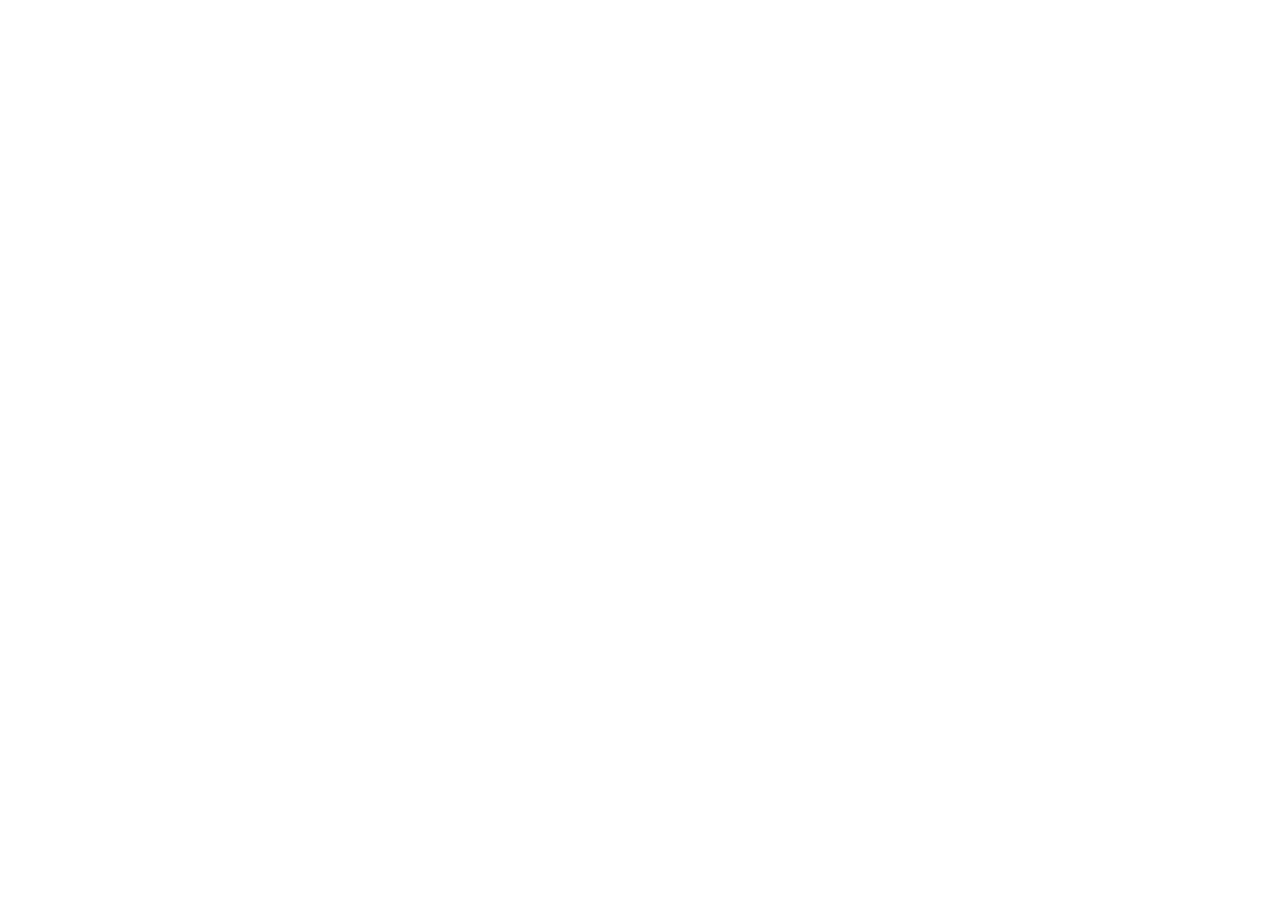
==== index.html @ 6481aedf "added" ====
<!DOCTYPE html>
<html lang="en">
<head>
    <meta charset="UTF-8">
    <meta name="viewport" content="width=device-width, initial-scale=1.0">
    <title>Final</title>
    <link rel="stylesheet" href="style.css">
</head>
<body>
    



    <script src="main.js"></script>
</body>
</html>
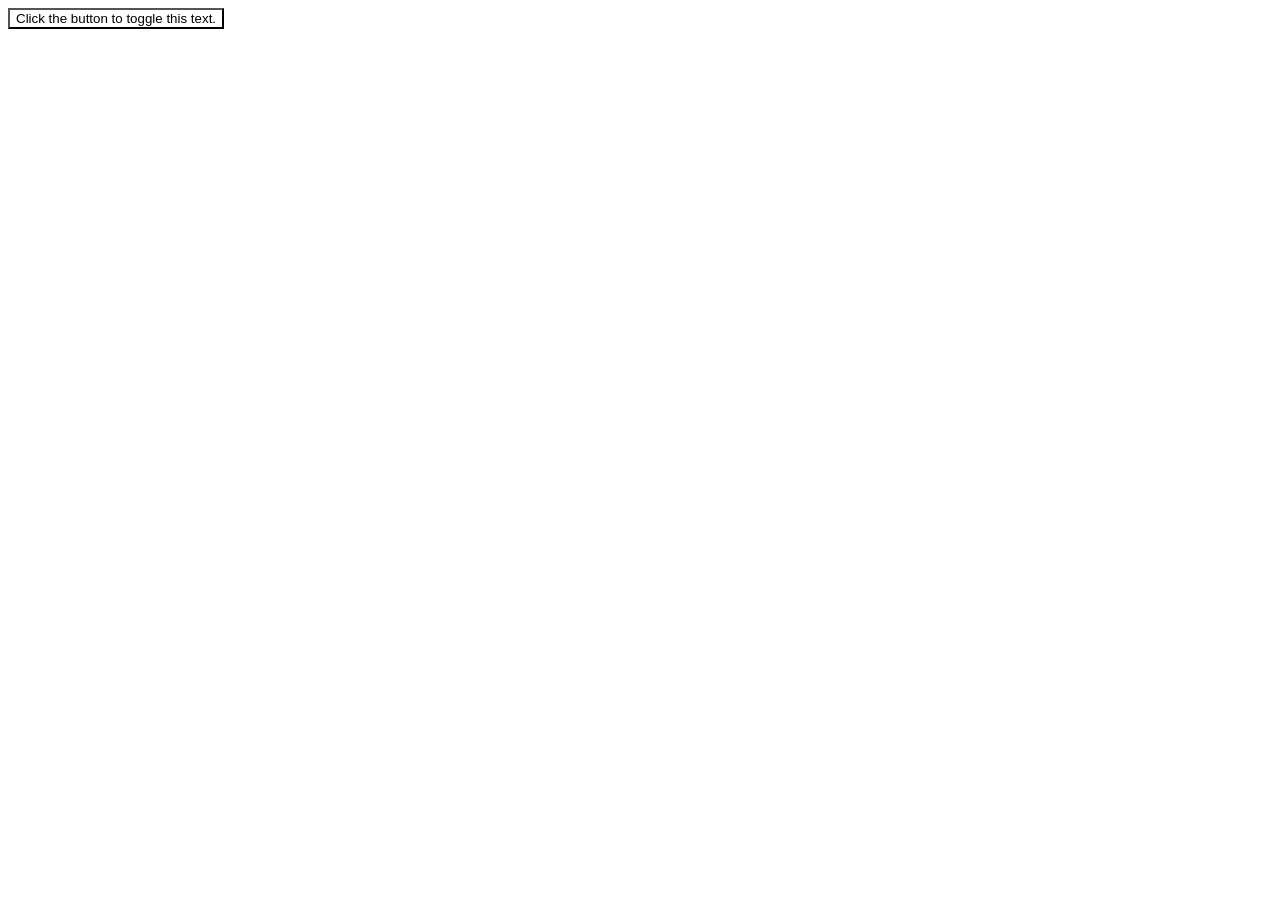
==== commit 94bfdb4d: "added all files" ====
--- a/index.html
+++ b/index.html
@@ -5,11 +5,21 @@
     <meta name="viewport" content="width=device-width, initial-scale=1.0">
     <title>Final</title>
     <link rel="stylesheet" href="style.css">
+    <script src="main.js" defer></script>
 </head>
 <body>
     
+<style>
+  .strikethrough {
+    text-decoration: line-through;
+  }
+</style>
+
+<button onclick="toggleStrikethrough()" id="my-text">Click the button to toggle this text.</button>
 
 
+
+    
 
     <script src="main.js"></script>
 </body>
--- a/style.css
+++ b/style.css
@@ -0,0 +1,3 @@
+#my-text{
+    background-color: white;
+}
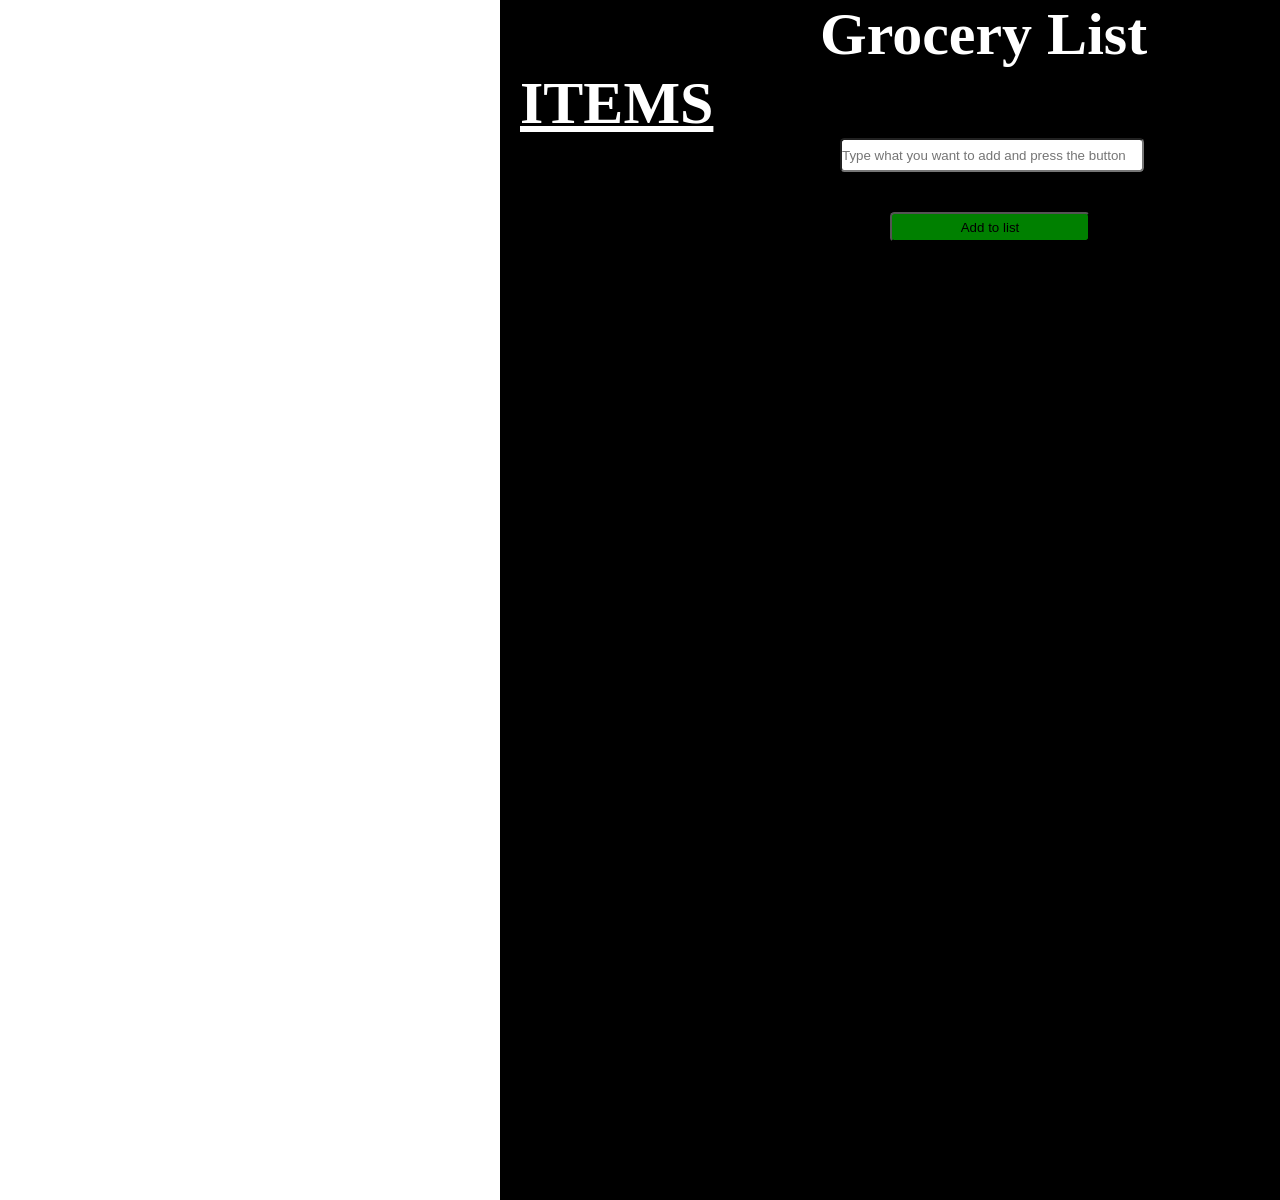
==== commit 4cf080f4: "working" ====
--- a/index.html
+++ b/index.html
@@ -5,21 +5,27 @@
     <meta name="viewport" content="width=device-width, initial-scale=1.0">
     <title>Final</title>
     <link rel="stylesheet" href="style.css">
-    <script src="main.js" defer></script>
 </head>
 <body>
-    
-<style>
-  .strikethrough {
-    text-decoration: line-through;
-  }
-</style>
 
-<button onclick="toggleStrikethrough()" id="my-text">Click the button to toggle this text.</button>
+    <div class="listBox">
+        <h1 class="headerOne">Grocery List</h1>
+        <h3 class="headerTwo">ITEMS</h3>
+        <div class="addingToList">
+            <input type="text" id="add" name="add" placeholder="Type what you want to add and press the button">
+            <button class="addButton" type="button" onclick="addButton()">Add to list</button>
+        </div>
+        <div class="listItems">
+            <ul class="listy">
 
-
-
-    
+            </ul>
+        </div>
+    </div>
+        <style>
+        .strikethrough {
+        text-decoration: line-through;
+            }
+    </style>
 
     <script src="main.js"></script>
 </body>
--- a/style.css
+++ b/style.css
@@ -1,3 +1,72 @@
-#my-text{
-    background-color: white;
+*{
+    margin:0;
+    padding:0;
+    box-sizing: flex;
+    /* background-image: url(https://th.bing.com/th/id/OIP.5apdC08-SjoxSvzl0TKtqQHaEK?w=243&h=150&c=6&r=0&o=7&pid=1.7&rm=3);
+    background-size: 100vw 100vh;
+    background-repeat: no-repeat; */
+    
+}
+
+
+
+.listBox{
+    display: flex;
+    background-color:black;
+
+    width:1000px;
+    height:1200px;
+    position: relative;
+    left:500px;
+    flex-direction: column;
+    justify-content: top;
+    
+}
+
+.headerOne{
+  color: white;
+  position: relative;
+  left:320px;
+  font-size: 60px;
+}
+.headerTwo{
+    color: white;
+    position: relative;
+    left:20px;
+    font-size: 60px;
+    text-decoration: underline;
+}
+
+.addingToList{
+    display: flex;
+    flex-direction: column;
+    position: relative;
+    gap:40px;
+    justify-content: center;
+    left:340px;
+}
+
+#add{
+    width:300px;
+    height:30px;
+    border-radius: 4.5px;
+}
+.addButton{
+    width:200px;
+    height:30px;
+    position: relative;
+    left:50px;
+    background-color: green;
+    border-radius:4.5px;
+}
+.listy{
+    display:flex;
+    flex-direction: column;
+    color:white;
+    font-size: 30px;
+    position: relative;
+    left:40px;
+    height:auto;
+    width:auto;
+    gap:30px;
 }
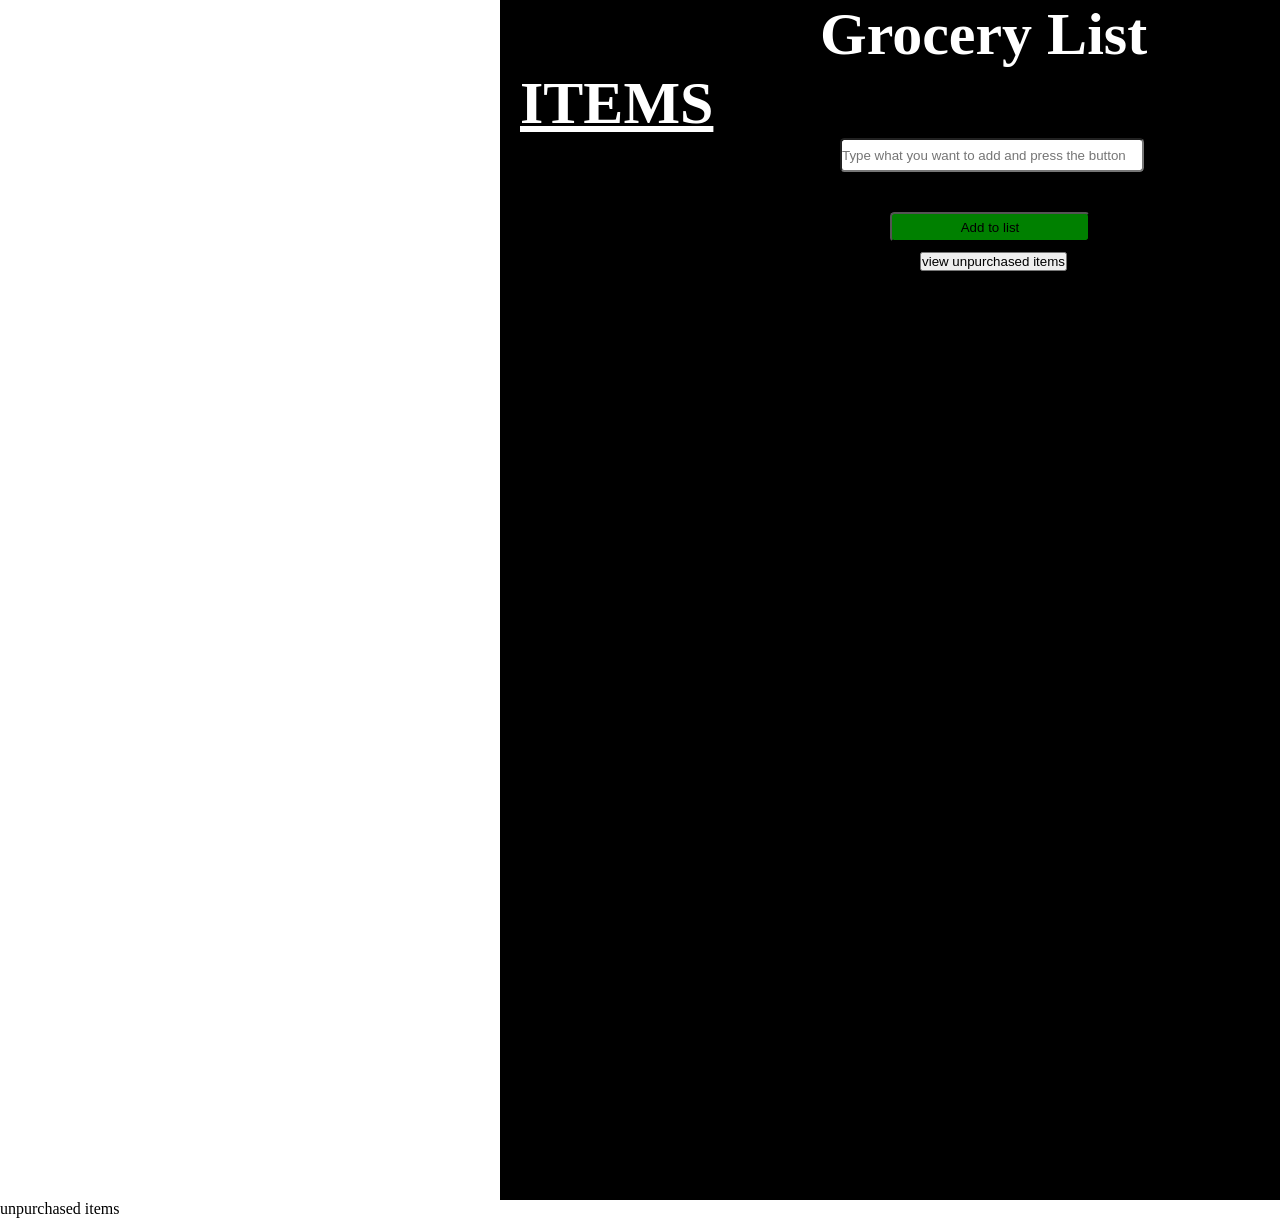
==== commit b9b1ecaf: "updated my files" ====
--- a/index.html
+++ b/index.html
@@ -19,12 +19,21 @@
             <ul class="listy">
 
             </ul>
+            <div class="unpurchased">
+                <button onclick="unpurchased()" id="unpurchasedId">view unpurchased items</button>
+            </div>
+
+
         </div>
     </div>
         <style>
         .strikethrough {
         text-decoration: line-through;
             }
+
+
+    
+
     </style>
 
     <script src="main.js"></script>
--- a/style.css
+++ b/style.css
@@ -69,4 +69,10 @@
     height:auto;
     width:auto;
     gap:30px;
+}
+
+#unpurchasedId{
+    display: flex;
+    margin-top: 10px;
+    margin-left: 42%;
 }
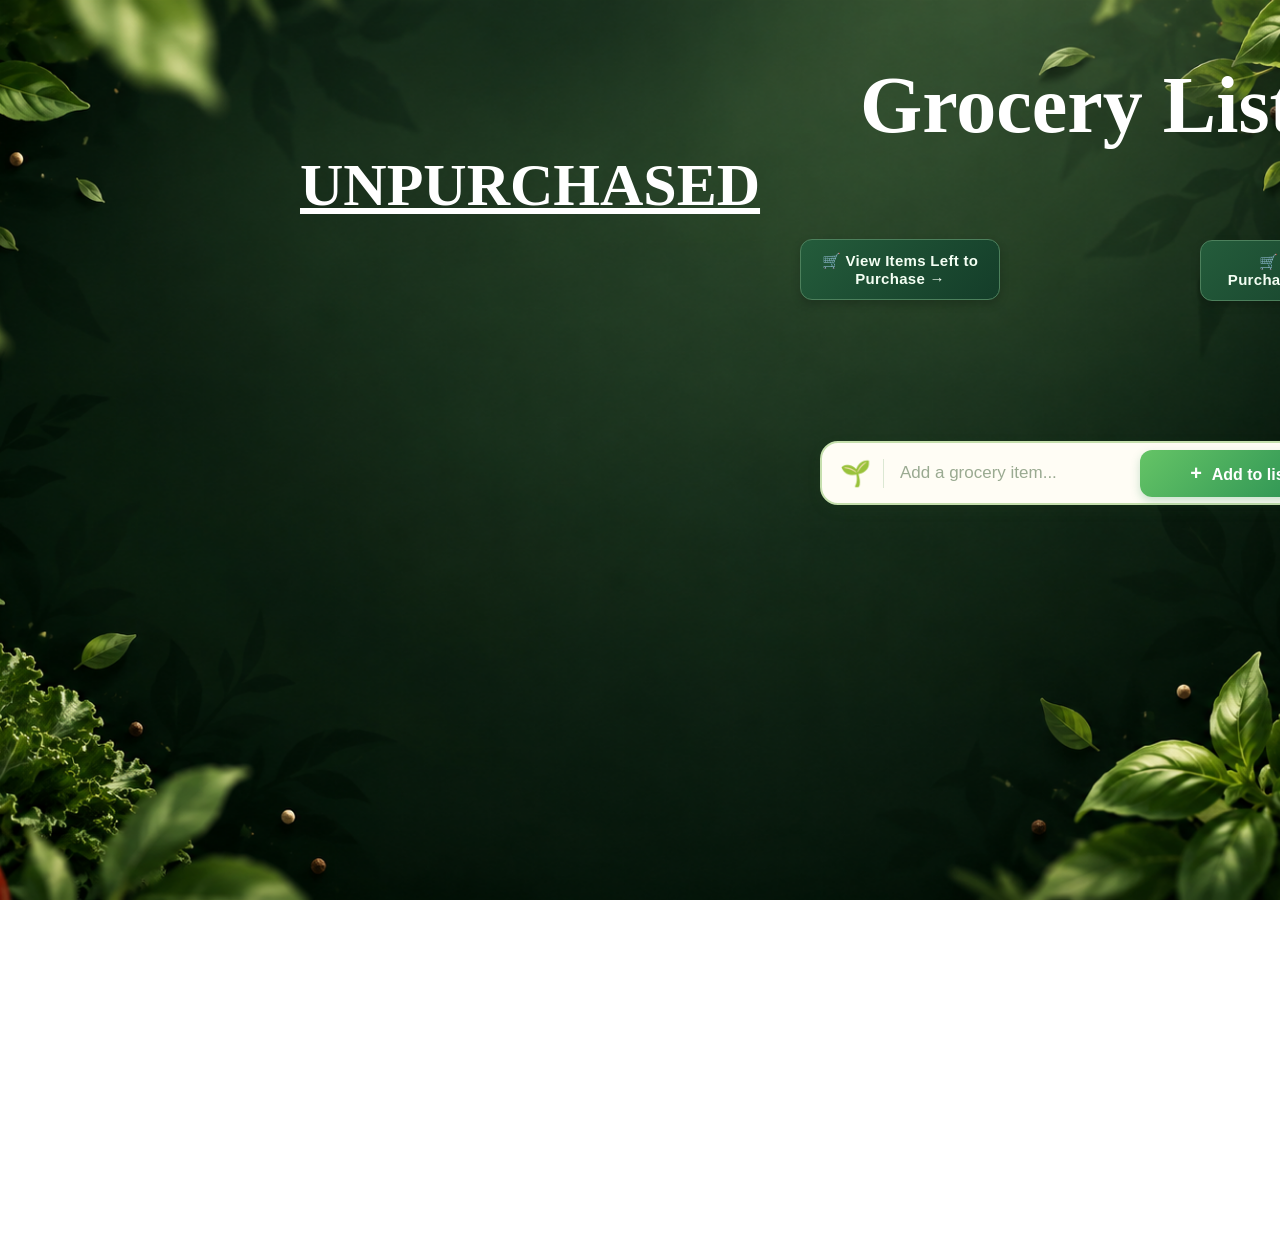
==== commit 71970b1f: "finished" ====
--- a/index.html
+++ b/index.html
@@ -10,30 +10,40 @@
 
     <div class="listBox">
         <h1 class="headerOne">Grocery List</h1>
-        <h3 class="headerTwo">ITEMS</h3>
+        <h3 class="headerTwo">UNPURCHASED</h3>
+        <h3 class="headerThree">PURCHASED</h3>
         <div class="addingToList">
-            <input type="text" id="add" name="add" placeholder="Type what you want to add and press the button">
-            <button class="addButton" type="button" onclick="addButton()">Add to list</button>
+            <button class="sortButton" type="button" onclick="purchasedListy()">🛒 View Items Left to Purchase →</button>
+            <button class="unSortButton" type="button" onclick="unPurchasedListy()">🛒 View All Purchased Items →</button>
+            <div class="input-container">
+                <span class="leaf-icon">🌱</span>
+                <input
+                    id="add"
+                    type="text"
+                    placeholder="Add a grocery item..."/>
+           
+            <button class="addButton" type="button" onclick="addButton()">
+            
+                <span class="plus">+</span>
+                Add to list
+                
+            </button>
         </div>
         <div class="listItems">
             <ul class="listy">
 
             </ul>
-            <div class="unpurchased">
-                <button onclick="unpurchased()" id="unpurchasedId">view unpurchased items</button>
-            </div>
+        </div>
+        <div class="purchasedItems">
+            <ul class="purchasedThings">
 
-
+            </ul>
         </div>
     </div>
         <style>
         .strikethrough {
         text-decoration: line-through;
             }
-
-
-    
-
     </style>
 
     <script src="main.js"></script>
--- a/style.css
+++ b/style.css
@@ -2,77 +2,292 @@
     margin:0;
     padding:0;
     box-sizing: flex;
-    /* background-image: url(https://th.bing.com/th/id/OIP.5apdC08-SjoxSvzl0TKtqQHaEK?w=243&h=150&c=6&r=0&o=7&pid=1.7&rm=3);
-    background-size: 100vw 100vh;
-    background-repeat: no-repeat; */
-    
-}
-
-
+
+    
+}
+
+body {
+    background-image: url("garden.png");
+    background-size: cover;
+    background-position: center;
+    background-repeat: no-repeat;
+    background-attachment: fixed;
+    min-height: 100vh;
+    margin: 0;
+}
 
 .listBox{
     display: flex;
-    background-color:black;
-
+    
     width:1000px;
     height:1200px;
     position: relative;
     left:500px;
     flex-direction: column;
     justify-content: top;
+    top:60px;
     
 }
 
 .headerOne{
   color: white;
   position: relative;
-  left:320px;
-  font-size: 60px;
+  left:360px;
+  font-size: 80px;
 }
 .headerTwo{
     color: white;
     position: relative;
-    left:20px;
+    
+    right:200px;
     font-size: 60px;
     text-decoration: underline;
 }
 
+.headerTwo.flash {
+    animation: greenFlash 1s ease;
+}
+
+@keyframes greenFlash {
+    0% {
+        color: white;
+    }
+    30% {
+        color: #39ff70;
+        text-shadow: 0 0 12px #39ff70;
+    }
+    100% {
+        color: white;
+        text-shadow: none;
+    }
+}
+
+.headerTwo.red-flash{
+    animation: redFlash 1s ease;
+}
+@keyframes redFlash{
+        0% {
+        color: white;
+    }
+    30% {
+        color: #e90a0a;
+        text-shadow: 0 0 12px #eb0b0b;
+    }
+    100% {
+        color: white;
+        text-shadow: none;
+    }
+}
+
 .addingToList{
     display: flex;
     flex-direction: column;
     position: relative;
     gap:40px;
     justify-content: center;
-    left:340px;
-}
-
-#add{
-    width:300px;
-    height:30px;
-    border-radius: 4.5px;
-}
-.addButton{
+    left:100px;
+    bottom:50px;
+    min-width:1000px;
+    min-height: auto;
+}
+
+.input-container {
+    display: flex;
+    align-items: center;
+    gap: 12px;
+    padding: 6px 18px;
+    background: #fffdf5;
+    border: 2px solid #c5dfad;
+    border-radius: 18px;
+    box-shadow: 0 5px 14px rgba(49, 100, 52, 0.10);
+    transition: all 0.25s ease;
+    width:500px;
+    position: relative;
+    left:220px;
+    
+}
+
+.input-container:focus-within {
+    border-color: #43a047;
+    box-shadow: 0 0 0 4px rgba(67, 160, 71, 0.15);
+    transform: translateY(-2px);
+    
+}
+
+.leaf-icon {
+    font-size: 25px;
+    padding-right: 12px;
+    border-right: 1px solid #dce8d3;
+}
+
+.input-container input {
+    flex: 1;
+    min-width: 0;
+    padding: 14px 4px;
+    border: none;
+    outline: none;
+    background: transparent;
+    color: #294b32;
+    font-size: 17px;
+}
+
+.input-container input::placeholder {
+    color: #9aaa91;
+}
+
+.input-container input:focus {
+    outline: none;
+}
+.addButton {
+    background: linear-gradient(135deg, #65c466, #248b51);
+    color: white;
+    border: none;
+    border-radius: 12px;
+    padding: 12px 22px;
+    font-size: 16px;
+    font-weight: 600;
     width:200px;
-    height:30px;
-    position: relative;
-    left:50px;
-    background-color: green;
-    border-radius:4.5px;
+    cursor: pointer;
+    box-shadow: 0 4px 10px rgba(36, 139, 81, 0.25);
+    transition: all 0.25s ease;
+    position: relative;
+    
+}
+
+.addButton:hover {
+    transform: translateY(-3px);
+    box-shadow: 0 7px 16px rgba(36, 139, 81, 0.35);
+    filter: brightness(1.05);
+}
+
+.addButton:active {
+    transform: translateY(0) scale(0.97);
+}
+
+.addButton .plus {
+    font-size: 20px;
+    margin-right: 6px;
 }
 .listy{
     display:flex;
     flex-direction: column;
     color:white;
-    font-size: 30px;
+    font-size: 45px;
     position: relative;
     left:40px;
     height:auto;
     width:auto;
     gap:30px;
-}
-
-#unpurchasedId{
-    display: flex;
-    margin-top: 10px;
-    margin-left: 42%;
+    bottom:200px;
+    width:400px;
+}
+
+
+.listItems{
+    position: relative;
+    right: 300px;
+    bottom:50px;
+}
+
+.item {
+    cursor: pointer;
+    transition: color 0.2s ease;
+}
+
+.item.completed {
+    text-decoration: line-through;
+    color: #ff0000;
+}
+
+.headerThree{
+    position: relative;
+    left:1000px;
+    bottom:60px;
+    color: white;
+    font-size: 60px;
+    text-decoration: underline;
+}
+.sortButton {
+    background: linear-gradient(135deg, #245c3b, #143d29);
+    color: #f4fff4;
+    border: 1px solid #4c805c;
+    border-radius: 12px;
+    padding: 12px 20px;
+    font-size: 15px;
+    font-weight: 600;
+    letter-spacing: 0.3px;
+    cursor: pointer;
+    box-shadow: 0 4px 10px rgba(0, 0, 0, 0.2);
+    transition: all 0.25s ease;
+    width:200px;
+    position: relative;
+    left:200px;
+}
+
+.sortButton:hover {
+    background: linear-gradient(135deg, #34794d, #205538);
+    transform: translateY(-2px);
+    box-shadow: 0 7px 15px rgba(0, 0, 0, 0.25);
+}
+
+.sortButton:active {
+    transform: translateY(1px);
+}
+.unSortButton {
+    background: linear-gradient(135deg, #245c3b, #143d29);
+    color: #f4fff4;
+    border: 1px solid #4c805c;
+    border-radius: 12px;
+    padding: 12px 20px;
+    font-size: 15px;
+    font-weight: 600;
+    letter-spacing: 0.3px;
+    cursor: pointer;
+    width:200px;
+    position: relative;
+    left:600px;
+    bottom:100px;
+
+    box-shadow: 0 4px 10px rgba(0, 0, 0, 0.2);
+    transition: all 0.25s ease;
+}
+
+.unSortButton:hover {
+    background: linear-gradient(135deg, #34794d, #205538);
+    transform: translateY(-2px);
+    box-shadow: 0 7px 15px rgba(0, 0, 0, 0.25);
+}
+
+.unSortButton:active {
+    transform: translateY(1px);
+    box-shadow: 0 2px 5px rgba(0, 0, 0, 0.2);
+}
+
+/* .purchasedItems{
+    display:flex;
+    
+    flex-direction: column;
+    color:white;
+    font-size: 45px;
+    position: relative;
+    left:740px;
+    height:auto;
+    width:auto;
+    gap:30px;
+    bottom:300px;
+    width:300px;
+    min-height:300px;
+} */
+.purchasedThings{
+    display:flex;
+    flex-direction: column;
+    justify-content: flex-start;
+    color:white;
+    font-size: 45px;
+    position: fixed;
+    left:1540px;
+    bottom:300px;
+    height:500px;;
+    width:500px;;
+    gap:30px;
 }
